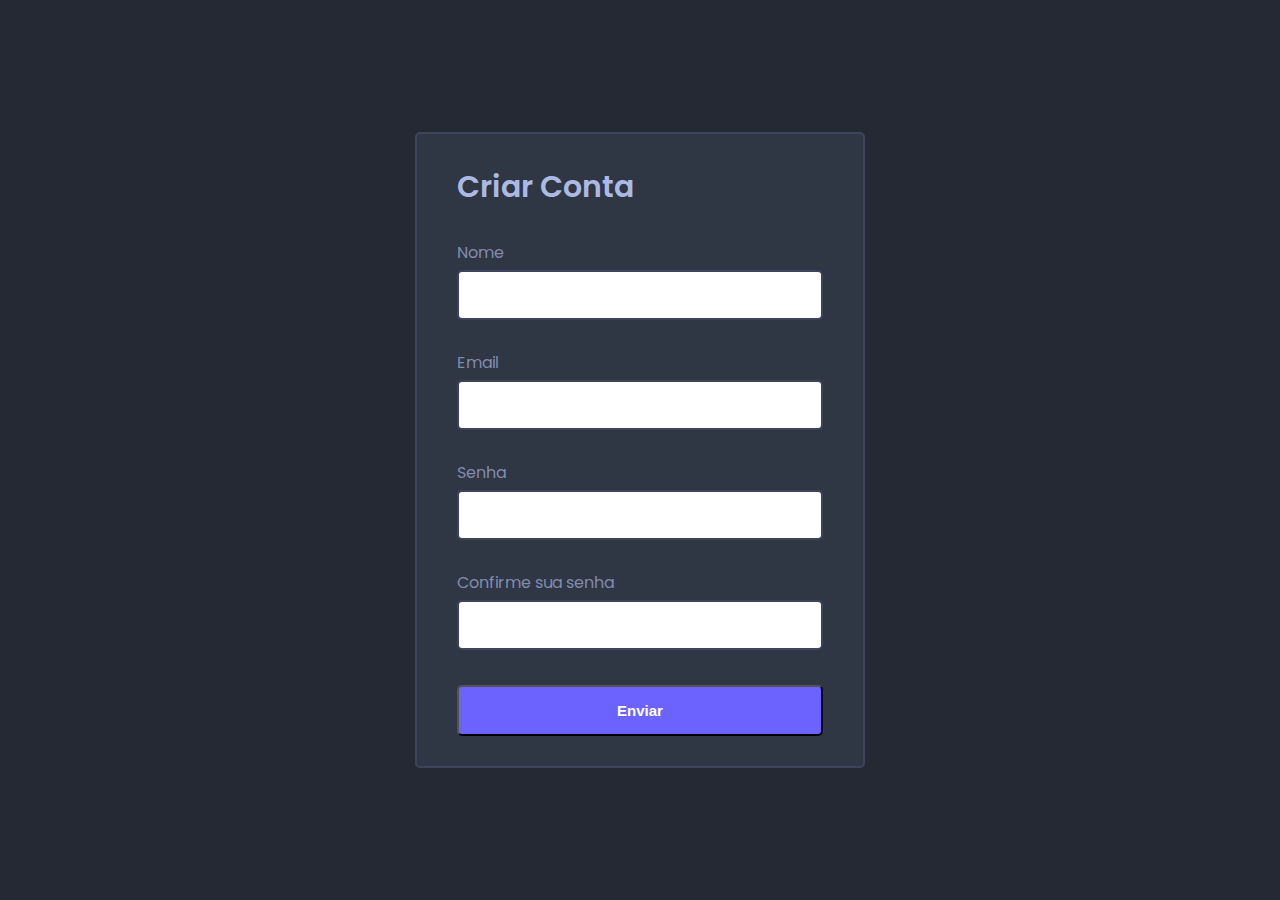
==== formulario.html @ 8affd595 "Formulário" ====
<!DOCTYPE html>
<html lang="en">

<head>
    <meta charset="UTF-8">
    <meta http-equiv="X-UA-Compatible" content="IE=edge">
    <meta name="viewport" content="width=device-width, initial-scale=1.0">
    <title>Calculadora IMC</title>
    <!-- Import icone página -->
    <link rel="icon" href="/Sistemas//Objetos_interativos/img/favicon.ico" type="image/x-icon">

    <!-- Import CSS geral -->
    <!-- <link rel="stylesheet" type="text/css" href="/Sistemas/Objetos_interativos/styles.css" media="screen" /> -->
</head>

<body>
    <div class="container">

        <div class="header">
            <h2>Criar Conta</h2>
        </div>
        <form class="form" id="form">
            <div class="form-control">
                <label for="username">Nome</label>
                <input type="text" id="username">
                <i><img class="img-success" src="/images/success-icon.svg"></i>
                <i><img class="img-error" src="/images/error-icon.svg"></i>
                <small id="small">Error</small>
            </div>
            <div class="form-control">
                <label for="email">Email</label>
                <input type="email" id="email">
                <i><img class="img-success" src="/Sistemas/Objetos_interativos/img/success-icon.svg"></i>
                <i><img class="img-error" src="/Sistemas/Objetos_interativos/img/error-icon.svg"></i>
                <small id="small">Error</small>
            </div>
            <div class="form-control">
                <label for="password">Senha</label>
                <input type="password" id="password">
                <i><img class="img-success" src="/Sistemas/Objetos_interativos/img/success-icon.svg"></i>
                <i><img class="img-error" src="/Sistemas/Objetos_interativos/img/error-icon.svg"></i>
                <small id="small">Error</small>
            </div>
            <div class="form-control">
                <label for="passwordtwo">Confirme sua senha</label>
                <input type="password" id="passwordtwo">
                <i><img class="img-success" src="/Sistemas/Objetos_interativos/img/success-icon.svg"></i>
                <i><img class="img-error" src="/Sistemas/Objetos_interativos/img/error-icon.svg"></i>
                <small id="small">Error</small>
            </div>
            <button type="submit">Enviar</button>
        </form>

    </div>
</body>

<style>
    @import url('https://fonts.googleapis.com/css2?family=Poppins:wght@500;600&display=swap');

    * {
        margin: 0;
        padding: 0;
        box-sizing: border-box;
    }

    body {
        background: #242933;
        display: flex;
        font-family: Poppins;
        align-items: center;
        justify-content: center;
        min-height: 100vh;

        border: 0;
    }

    .container {
        background-color: #2F3644;
        border-radius: 5px;
        border: 2px solid #3E445B;
        width: 450px;
        max-width: 100%;
    }

    .header {
        padding: 30px 40px;
    }

    .header h2 {
        font-weight: 600;
        color: #ACBAE1;
        font-size: 30px;
    }

    .form {
        padding: 0 40px 30px;
    }

    .form-control {
        margin-bottom: 10px;
        padding-bottom: 20px;
        position: relative;
    }

    .form-control label {
        display: inline-block;
        margin-bottom: 5px;
        color: #828CAD;
    }

    .form-control input {
        border: 2px solid #3E445B;
        border-radius: 5px;
        outline: 0;

        display: block;

        font-size: 14px;

        width: 100%;
        padding: 15px;
    }

    .form-control.success input {
        border: 2px solid #4ECA64;
    }

    .form-control.error input {
        border: 2px solid #DB5A5A;
    }

    .form-control.error .img-error {
        visibility: visible;
    }

    .form-control.success .img-success {
        visibility: visible;
    }

    .form-control.error small {
        color: #DB5A5A;
        visibility: visible;
    }

    .form-control i {
        position: absolute;
        top: 45px;
        right: 10px;
        visibility: hidden;
    }

    .form-control small {
        visibility: hidden;
        position: absolute;
        margin-top: 5px;
        font-size: 14px;

    }

    .form button {
        background-color: #6C63FF;
        border-radius: 5px;
        color: #fff;
        padding: 15px;
        font-size: 15px;
        font-weight: 600;
        width: 100%;

        margin-top: 5px;

        cursor: pointer;
    }

    .form button:hover {
        background-color: #584ff5;
        transition: 0.3s;
    }
</style>

<script>
    const form = document.getElementById('form');
    const username = document.getElementById('username');
    const email = document.getElementById('email');
    const password = document.getElementById('password');
    const passwordtwo = document.getElementById('passwordtwo');

    form.addEventListener('submit', (e)=>{
        e.preventDefault() 

        checkInputs();
    }) 

    //validacao
    function checkInputs(){
        const usernameValue = username.value.trim();
        const emailValue = email.value.trim();
        const passwordValue = password.value.trim();
        const passwordtwoValue = username.value.trim();

        if (usernameValue === '') {
            errorValidation(username, "Preencha este campo");
        } else{
            successValidation(username)
        }

        if (emailValue === '') {
            errorValidation(email, "Preencha este campo");
        } else{
            successValidation(email)
        }

        if (passwordValue === '') {
            errorValidation(password, "Preencha este campo");
        } else if(passwordValue.length < 8) {
            errorValidation(password, "Senha deve ter mais de 8 dígitos");
        } else{
            successValidation(password)
        }

        if (passwordtwoValue === '') {
            errorValidation(passwordtwo, "Preencha este campo");
        } else if (passwordtwoValue === passwordValue) {
            errorValidation(passwordtwo, "As senhas são diferentes");
        } else{
            successValidation(passwordtwo)
        }
    }

    function errorValidation(input, message) {
        const formControl = input.parentElement;
        formControl.className = 'form-control error';
        const small = formControl.querySelector('small');
        small.innerText = message;
    }

    function successValidation(input) {
        const formControl = input.parentElement;
        formControl.className = 'form-control success';
    }
</script>
</html>
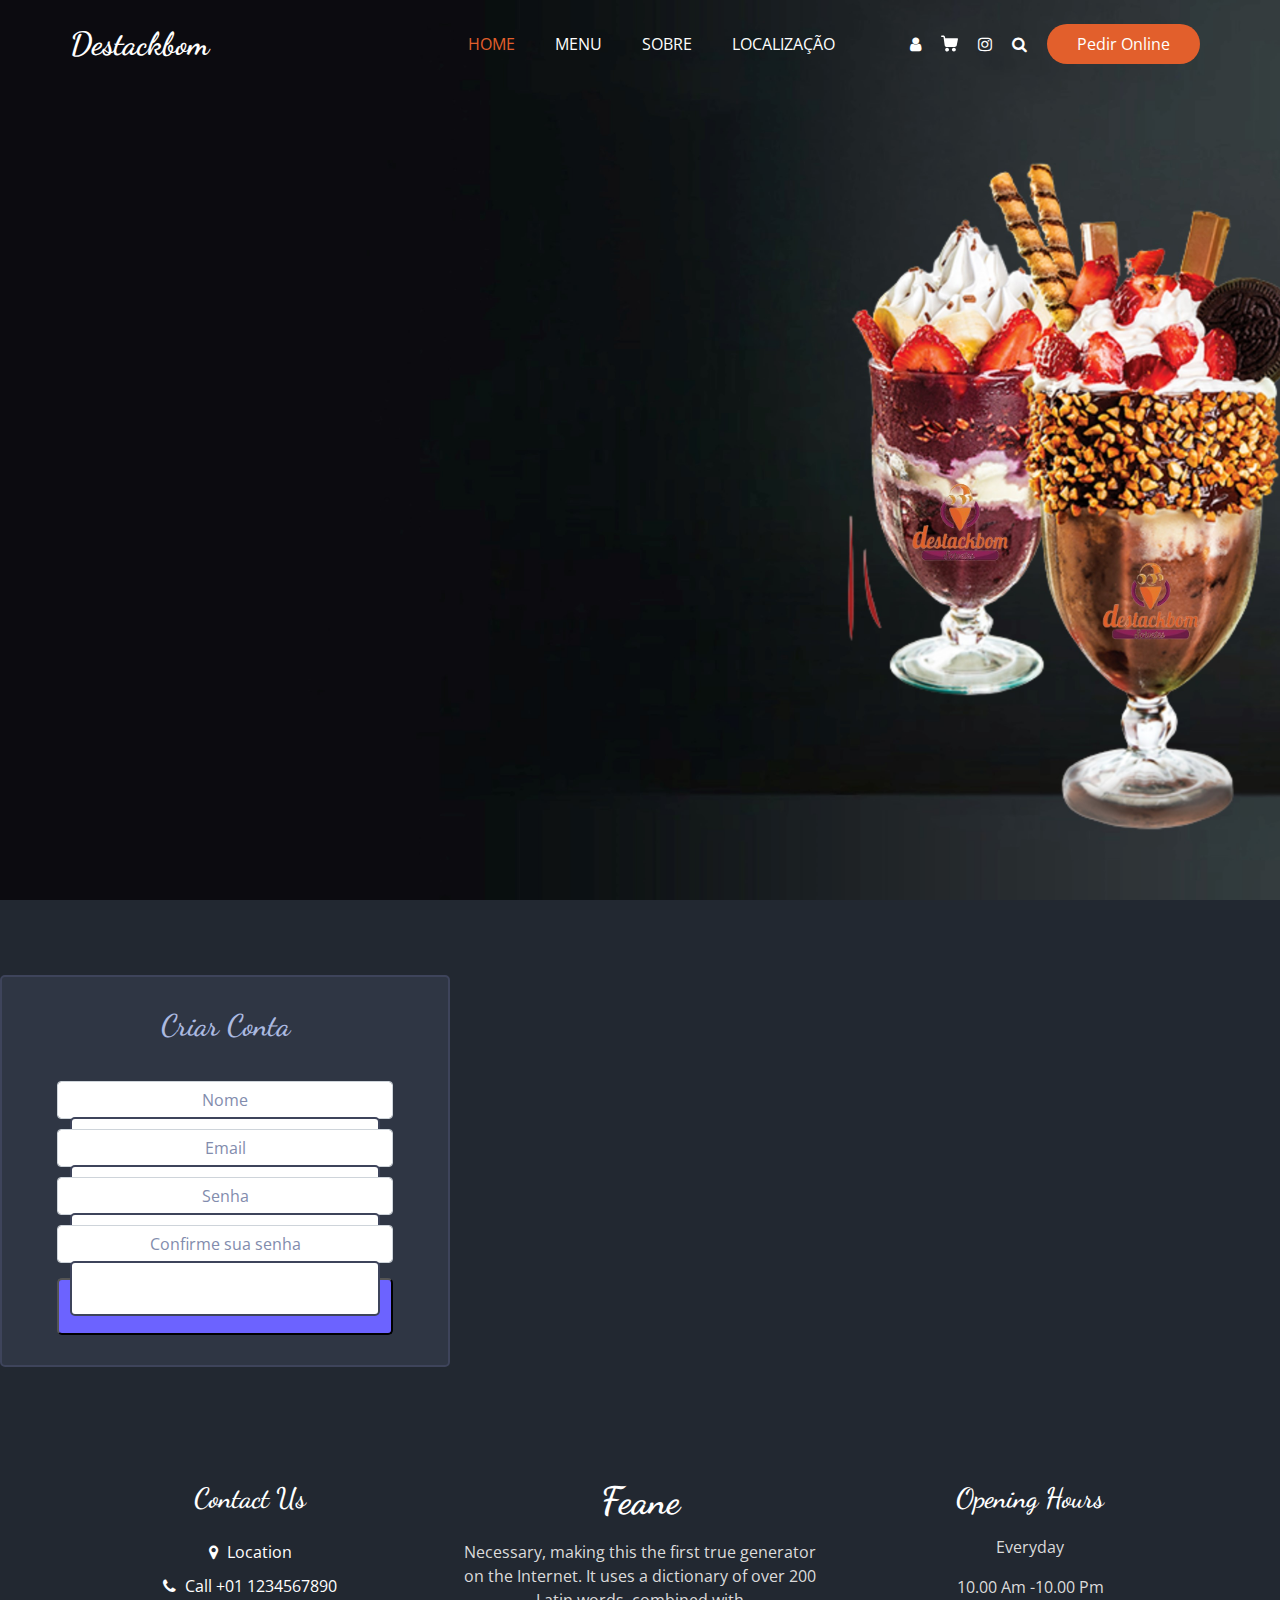
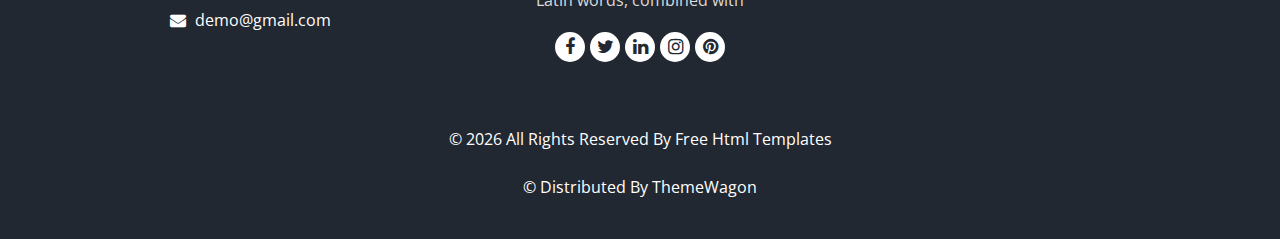
==== commit 703dae86: "g" ====
--- a/formulario.html
+++ b/formulario.html
@@ -13,68 +13,306 @@
     <!-- <link rel="stylesheet" type="text/css" href="/Sistemas/Objetos_interativos/styles.css" media="screen" /> -->
 </head>
 
+<!DOCTYPE html>
+<html>
+
+<head>
+    <!-- Basic -->
+    <meta charset="utf-8" />
+    <meta http-equiv="X-UA-Compatible" content="IE=edge" />
+    <!-- Mobile Metas -->
+    <meta name="viewport" content="width=device-width, initial-scale=1, shrink-to-fit=no" />
+    <!-- Site Metas -->
+    <meta name="keywords" content="" />
+    <meta name="description" content="" />
+    <meta name="author" content="" />
+    <link rel="icon" href="/images/Logo_Destack.ico" type="image/x-icon">
+
+    <title>Sorveteria Destackbom</title>
+
+    <!-- bootstrap core css -->
+    <link rel="stylesheet" type="text/css" href="css/bootstrap.css" />
+
+    <!--owl slider stylesheet -->
+    <link rel="stylesheet" type="text/css"
+        href="https://cdnjs.cloudflare.com/ajax/libs/OwlCarousel2/2.3.4/assets/owl.carousel.min.css" />
+    <!-- nice select  -->
+    <link rel="stylesheet"
+        href="https://cdnjs.cloudflare.com/ajax/libs/jquery-nice-select/1.1.0/css/nice-select.min.css"
+        integrity="sha512-CruCP+TD3yXzlvvijET8wV5WxxEh5H8P4cmz0RFbKK6FlZ2sYl3AEsKlLPHbniXKSrDdFewhbmBK5skbdsASbQ=="
+        crossorigin="anonymous" />
+    <!-- font awesome style -->
+    <link href="css/font-awesome.min.css" rel="stylesheet" />
+
+    <!-- Custom styles for this template -->
+    <link href="css/style.css" rel="stylesheet" />
+    <!-- responsive style -->
+    <link href="css/responsive.css" rel="stylesheet" />
+
+</head>
+
 <body>
-    <div class="container">
-
-        <div class="header">
-            <h2>Criar Conta</h2>
+
+    <div class="hero_area">
+        <div class="bg-box">
+            <img src="images/hero1.jpg" alt="">
         </div>
-        <form class="form" id="form">
-            <div class="form-control">
-                <label for="username">Nome</label>
-                <input type="text" id="username">
-                <i><img class="img-success" src="/images/success-icon.svg"></i>
-                <i><img class="img-error" src="/images/error-icon.svg"></i>
-                <small id="small">Error</small>
+        <!-- header section strats -->
+        <header class="header_section">
+            <div class="container">
+                <nav class="navbar navbar-expand-lg custom_nav-container ">
+                    <a class="navbar-brand" href="index.html">
+                        <span>
+                            Destackbom
+                        </span>
+                    </a>
+
+                    <button class="navbar-toggler" type="button" data-toggle="collapse"
+                        data-target="#navbarSupportedContent" aria-controls="navbarSupportedContent"
+                        aria-expanded="false" aria-label="Toggle navigation">
+                        <span class=""> </span>
+                    </button>
+
+                    <div class="collapse navbar-collapse" id="navbarSupportedContent">
+                        <ul class="navbar-nav  mx-auto ">
+                            <li class="nav-item active">
+                                <a class="nav-link" href="index.html">Home <span class="sr-only">(current)</span></a>
+                            </li>
+                            <li class="nav-item">
+                                <a class="nav-link" href="menu.html">Menu</a>
+                            </li>
+                            <li class="nav-item">
+                                <a class="nav-link" href="about.html">Sobre</a>
+                            </li>
+                            <li class="nav-item">
+                                <a class="nav-link" href="book.html">Localização</a>
+                            </li>
+                        </ul>
+                        <div class="user_option">
+                            <!-- Usuário -->
+                            <a href="formulario.html" class="user_link">
+                                <i class="fa fa-user" aria-hidden="true"></i>
+                            </a>
+                            <!-- Carrinho de compras -->
+                            <a class="cart_link" href="#">
+                                <svg version="1.1" id="Capa_1" xmlns="http://www.w3.org/2000/svg"
+                                    xmlns:xlink="http://www.w3.org/1999/xlink" x="0px" y="0px"
+                                    viewBox="0 0 456.029 456.029" style="enable-background:new 0 0 456.029 456.029;"
+                                    xml:space="preserve">
+                                    <g>
+                                        <g>
+                                            <path d="M345.6,338.862c-29.184,0-53.248,23.552-53.248,53.248c0,29.184,23.552,53.248,53.248,53.248
+                   c29.184,0,53.248-23.552,53.248-53.248C398.336,362.926,374.784,338.862,345.6,338.862z" />
+                                        </g>
+                                    </g>
+                                    <g>
+                                        <g>
+                                            <path d="M439.296,84.91c-1.024,0-2.56-0.512-4.096-0.512H112.64l-5.12-34.304C104.448,27.566,84.992,10.67,61.952,10.67H20.48
+                   C9.216,10.67,0,19.886,0,31.15c0,11.264,9.216,20.48,20.48,20.48h41.472c2.56,0,4.608,2.048,5.12,4.608l31.744,216.064
+                   c4.096,27.136,27.648,47.616,55.296,47.616h212.992c26.624,0,49.664-18.944,55.296-45.056l33.28-166.4
+                   C457.728,97.71,450.56,86.958,439.296,84.91z" />
+                                        </g>
+                                    </g>
+                                    <g>
+                                        <g>
+                                            <path d="M215.04,389.55c-1.024-28.16-24.576-50.688-52.736-50.688c-29.696,1.536-52.224,26.112-51.2,55.296
+                   c1.024,28.16,24.064,50.688,52.224,50.688h1.024C193.536,443.31,216.576,418.734,215.04,389.55z" />
+                                        </g>
+                                    </g>
+                                </svg>
+                            </a>
+                            <a href="#"><i id="icon-instagram" class="fa fa-instagram" aria-hidden="true"></i></a>
+                            <form class="form-inline">
+                                <button class="btn  my-2 my-sm-0 nav_search-btn" type="submit">
+                                    <i class="fa fa-search" aria-hidden="true"></i>
+                                </button>
+                            </form>
+                            <a href="" class="order_online">
+                                Pedir Online
+                            </a>
+                        </div>
+                    </div>
+                </nav>
             </div>
-            <div class="form-control">
-                <label for="email">Email</label>
-                <input type="email" id="email">
-                <i><img class="img-success" src="/Sistemas/Objetos_interativos/img/success-icon.svg"></i>
-                <i><img class="img-error" src="/Sistemas/Objetos_interativos/img/error-icon.svg"></i>
-                <small id="small">Error</small>
+        </header>
+        <!-- end header section -->
+    </div>
+
+    <!-- Form section -->
+    <section class="form_section">
+        <div class="formDiv col-md-12">
+            <div class="header">
+                <h2>Criar Conta</h2>
             </div>
-            <div class="form-control">
-                <label for="password">Senha</label>
-                <input type="password" id="password">
-                <i><img class="img-success" src="/Sistemas/Objetos_interativos/img/success-icon.svg"></i>
-                <i><img class="img-error" src="/Sistemas/Objetos_interativos/img/error-icon.svg"></i>
-                <small id="small">Error</small>
+            <form class="form" id="form">
+                <div class="form-control">
+                    <label for="username">Nome</label>
+                    <input type="text" id="username">
+                    <i><img class="img-success" src="/Sistemas/Objetos_interativos/img/success-icon.svg"></i>
+                    <i><img class="img-error" src="/Sistemas/Objetos_interativos/img/error-icon.svg"></i>
+                    <small id="small">Error</small>
+                </div>
+                <div class="form-control">
+                    <label for="email">Email</label>
+                    <input type="email" id="email">
+                    <i><img class="img-success" src="/Sistemas/Objetos_interativos/img/success-icon.svg"></i>
+                    <i><img class="img-error" src="/Sistemas/Objetos_interativos/img/error-icon.svg"></i>
+                    <small id="small">Error</small>
+                </div>
+                <div class="form-control">
+                    <label for="password">Senha</label>
+                    <input type="password" id="password">
+                    <i><img class="img-success" src="/Sistemas/Objetos_interativos/img/success-icon.svg"></i>
+                    <i><img class="img-error" src="/Sistemas/Objetos_interativos/img/error-icon.svg"></i>
+                    <small id="small">Error</small>
+                </div>
+                <div class="form-control">
+                    <label for="passwordtwo">Confirme sua senha</label>
+                    <input type="password" id="passwordtwo">
+                    <i><img class="img-success" src="/Sistemas/Objetos_interativos/img/success-icon.svg"></i>
+                    <i><img class="img-error" src="/Sistemas/Objetos_interativos/img/error-icon.svg"></i>
+                    <small id="small">Error</small>
+                </div>
+                <button type="submit">Enviar</button>
+            </form>
+        </div>
+    </section>
+    <!-- Form section -->
+
+    <!-- footer section -->
+    <footer class="footer_section">
+        <div class="container">
+            <div class="row">
+                <div class="col-md-4 footer-col">
+                    <div class="footer_contact">
+                        <h4>
+                            Contact Us
+                        </h4>
+                        <div class="contact_link_box">
+                            <a href="">
+                                <i class="fa fa-map-marker" aria-hidden="true"></i>
+                                <span>
+                                    Location
+                                </span>
+                            </a>
+                            <a href="">
+                                <i class="fa fa-phone" aria-hidden="true"></i>
+                                <span>
+                                    Call +01 1234567890
+                                </span>
+                            </a>
+                            <a href="">
+                                <i class="fa fa-envelope" aria-hidden="true"></i>
+                                <span>
+                                    demo@gmail.com
+                                </span>
+                            </a>
+                        </div>
+                    </div>
+                </div>
+                <div class="col-md-4 footer-col">
+                    <div class="footer_detail">
+                        <a href="" class="footer-logo">
+                            Feane
+                        </a>
+                        <p>
+                            Necessary, making this the first true generator on the Internet. It uses a dictionary of
+                            over 200 Latin
+                            words, combined with
+                        </p>
+                        <div class="footer_social">
+                            <a href="">
+                                <i class="fa fa-facebook" aria-hidden="true"></i>
+                            </a>
+                            <a href="">
+                                <i class="fa fa-twitter" aria-hidden="true"></i>
+                            </a>
+                            <a href="">
+                                <i class="fa fa-linkedin" aria-hidden="true"></i>
+                            </a>
+                            <a href="">
+                                <i class="fa fa-instagram" aria-hidden="true"></i>
+                            </a>
+                            <a href="">
+                                <i class="fa fa-pinterest" aria-hidden="true"></i>
+                            </a>
+                        </div>
+                    </div>
+                </div>
+                <div class="col-md-4 footer-col">
+                    <h4>
+                        Opening Hours
+                    </h4>
+                    <p>
+                        Everyday
+                    </p>
+                    <p>
+                        10.00 Am -10.00 Pm
+                    </p>
+                </div>
             </div>
-            <div class="form-control">
-                <label for="passwordtwo">Confirme sua senha</label>
-                <input type="password" id="passwordtwo">
-                <i><img class="img-success" src="/Sistemas/Objetos_interativos/img/success-icon.svg"></i>
-                <i><img class="img-error" src="/Sistemas/Objetos_interativos/img/error-icon.svg"></i>
-                <small id="small">Error</small>
+            <div class="footer-info">
+                <p>
+                    &copy; <span id="displayYear"></span> All Rights Reserved By
+                    <a href="https://html.design/">Free Html Templates</a><br><br>
+                    &copy; <span id="displayYear"></span> Distributed By
+                    <a href="https://themewagon.com/" target="_blank">ThemeWagon</a>
+                </p>
             </div>
-            <button type="submit">Enviar</button>
-        </form>
-
-    </div>
+        </div>
+    </footer>
+    <!-- footer section -->
+
+    <!-- jQery -->
+    <script src="js/jquery-3.4.1.min.js"></script>
+    <!-- popper js -->
+    <script src="https://cdn.jsdelivr.net/npm/popper.js@1.16.0/dist/umd/popper.min.js"
+        integrity="sha384-Q6E9RHvbIyZFJoft+2mJbHaEWldlvI9IOYy5n3zV9zzTtmI3UksdQRVvoxMfooAo" crossorigin="anonymous">
+        </script>
+    <!-- bootstrap js -->
+    <script src="js/bootstrap.js"></script>
+    <!-- owl slider -->
+    <script src="https://cdnjs.cloudflare.com/ajax/libs/OwlCarousel2/2.3.4/owl.carousel.min.js">
+    </script>
+    <!-- isotope js -->
+    <script src="https://unpkg.com/isotope-layout@3.0.4/dist/isotope.pkgd.min.js"></script>
+    <!-- nice select -->
+    <script src="https://cdnjs.cloudflare.com/ajax/libs/jquery-nice-select/1.1.0/js/jquery.nice-select.min.js"></script>
+    <!-- custom js -->
+    <script src="js/custom.js"></script>
+    <!-- Google Map -->
+    <script src="https://maps.googleapis.com/maps/api/js?key=AIzaSyCh39n5U-4IoWpsVGUHWdqB6puEkhRLdmI&callback=myMap">
+    </script>
+    <!-- End Google Map -->
+
 </body>
+
+</html>
 
 <style>
     @import url('https://fonts.googleapis.com/css2?family=Poppins:wght@500;600&display=swap');
 
-    * {
-        margin: 0;
-        padding: 0;
-        box-sizing: border-box;
-    }
-
-    body {
-        background: #242933;
+    .form_section {
+        background-color: #222831;
+        color: #ffffff;
+        padding: 75px 0 40px 0;
+        text-align: center;
+    }
+
+    .formCadastro {
+        background-color: #242933;
         display: flex;
         font-family: Poppins;
         align-items: center;
         justify-content: center;
         min-height: 100vh;
-
         border: 0;
-    }
-
-    .container {
+        margin: 0;
+        padding: 0;
+        box-sizing: border-box;
+    }
+
+    .formDiv {
         background-color: #2F3644;
         border-radius: 5px;
         border: 2px solid #3E445B;
@@ -184,14 +422,14 @@
     const password = document.getElementById('password');
     const passwordtwo = document.getElementById('passwordtwo');
 
-    form.addEventListener('submit', (e)=>{
-        e.preventDefault() 
+    form.addEventListener('submit', (e) => {
+        e.preventDefault()
 
         checkInputs();
-    }) 
+    })
 
     //validacao
-    function checkInputs(){
+    function checkInputs() {
         const usernameValue = username.value.trim();
         const emailValue = email.value.trim();
         const passwordValue = password.value.trim();
@@ -199,30 +437,30 @@
 
         if (usernameValue === '') {
             errorValidation(username, "Preencha este campo");
-        } else{
-            successValidation(username)
+        } else {
+            successValidation(username);
         }
 
         if (emailValue === '') {
             errorValidation(email, "Preencha este campo");
-        } else{
-            successValidation(email)
+        } else {
+            successValidation(email);
         }
 
         if (passwordValue === '') {
             errorValidation(password, "Preencha este campo");
-        } else if(passwordValue.length < 8) {
+        } else if (passwordValue.length < 8) {
             errorValidation(password, "Senha deve ter mais de 8 dígitos");
-        } else{
-            successValidation(password)
+        } else {
+            successValidation(password);
         }
 
         if (passwordtwoValue === '') {
             errorValidation(passwordtwo, "Preencha este campo");
-        } else if (passwordtwoValue === passwordValue) {
+        } else if (passwordtwoValue !== passwordValue) {
             errorValidation(passwordtwo, "As senhas são diferentes");
-        } else{
-            successValidation(passwordtwo)
+        } else {
+            successValidation(passwordtwo);
         }
     }
 
@@ -238,4 +476,5 @@
         formControl.className = 'form-control success';
     }
 </script>
+
 </html>--- a/css/style.css
+++ b/css/style.css
@@ -0,0 +1,1019 @@
+@import url("https://fonts.googleapis.com/css2?family=Dancing+Script:wght@400;500;600;700&family=Open+Sans:wght@400;600;700&display=swap");
+body {
+  font-family: "Open Sans", sans-serif;
+  color: #0c0c0c;
+  background-color: #ffffff;
+  overflow-x: hidden;
+}
+
+.layout_padding {
+  padding: 90px 0;
+}
+
+.layout_padding2 {
+  padding: 75px 0;
+}
+
+.layout_padding2-top {
+  padding-top: 75px;
+}
+
+.layout_padding2-bottom {
+  padding-bottom: 75px;
+}
+
+.layout_padding-top {
+  padding-top: 90px;
+}
+
+.layout_padding-bottom {
+  padding-bottom: 90px;
+}
+
+h1,
+h2 {
+  font-family: 'Dancing Script', cursive;
+}
+
+.heading_container {
+  display: -webkit-box;
+  display: -ms-flexbox;
+  display: flex;
+  -webkit-box-orient: vertical;
+  -webkit-box-direction: normal;
+      -ms-flex-direction: column;
+          flex-direction: column;
+  -webkit-box-align: start;
+      -ms-flex-align: start;
+          align-items: flex-start;
+}
+
+.heading_container h2 {
+  position: relative;
+  margin-bottom: 0;
+  font-size: 2.5rem;
+  font-weight: bold;
+}
+
+.heading_container h2 span {
+  color: #E25F2C;
+}
+
+.heading_container p {
+  margin-top: 10px;
+  margin-bottom: 0;
+}
+
+.heading_container.heading_center {
+  -webkit-box-align: center;
+      -ms-flex-align: center;
+          align-items: center;
+  text-align: center;
+}
+
+a,
+a:hover,
+a:focus {
+  text-decoration: none;
+}
+
+a:hover,
+a:focus {
+  color: initial;
+}
+
+.btn,
+.btn:focus {
+  outline: none !important;
+  -webkit-box-shadow: none;
+          box-shadow: none;
+}
+
+/*header section*/
+.hero_area {
+  position: relative;
+  min-height: 100vh;
+  display: -webkit-box;
+  display: -ms-flexbox;
+  display: flex;
+  -webkit-box-orient: vertical;
+  -webkit-box-direction: normal;
+      -ms-flex-direction: column;
+          flex-direction: column;
+}
+
+.bg-box {
+  position: absolute;
+  top: 0;
+  left: 0;
+  width: 100%;
+  height: 100%;
+}
+
+.bg-box img {
+  width: 100%;
+  height: 100%;
+  -o-object-fit: cover;
+     object-fit: cover;
+}
+
+.sub_page .hero_area {
+  min-height: auto;
+}
+
+.sub_page .hero_area .bg-box {
+  position: absolute;
+  top: 0;
+  left: 0;
+  width: 100%;
+  height: 100%;
+}
+
+.sub_page .hero_area .bg-box img {
+  width: 100%;
+  height: 100%;
+  -o-object-fit: cover;
+     object-fit: cover;
+  -o-object-position: right top;
+     object-position: right top;
+}
+
+.header_section {
+  padding: 15px 0;
+}
+
+.header_section .container-fluid {
+  padding-right: 25px;
+  padding-left: 25px;
+}
+
+.navbar-brand {
+  font-family: 'Dancing Script', cursive;
+}
+
+.navbar-brand span {
+  font-weight: bold;
+  font-size: 32px;
+  color: #ffffff;
+}
+
+.custom_nav-container {
+  padding: 0;
+}
+
+.custom_nav-container .navbar-nav {
+  padding-left: 18%;
+}
+
+.custom_nav-container .navbar-nav .nav-item .nav-link {
+  padding: 5px 20px;
+  color: #ffffff;
+  text-align: center;
+  text-transform: uppercase;
+  border-radius: 5px;
+  -webkit-transition: all 0.3s;
+  transition: all 0.3s;
+}
+
+.custom_nav-container .navbar-nav .nav-item:hover .nav-link, .custom_nav-container .navbar-nav .nav-item.active .nav-link {
+  color: #E25F2C;
+}
+
+.custom_nav-container .nav_search-btn {
+  width: auto;
+  height: auto;
+  padding: 0;
+  border: none;
+  color: #ffffff;
+  margin: 0 10px;
+}
+
+.custom_nav-container .nav_search-btn:hover {
+  color: #E25F2C;
+}
+
+.user_option {
+  display: -webkit-box;
+  display: -ms-flexbox;
+  display: flex;
+  -webkit-box-align: center;
+      -ms-flex-align: center;
+          align-items: center;
+}
+
+#icon-instagram {
+  color: #ffffff;
+}
+#icon-instagram:hover {
+  color: #E25F2C;
+}
+
+
+.user_option a {
+  margin: 0 10px;
+}
+
+.user_option .user_link {
+  color: #ffffff;
+}
+
+
+.user_option .user_link:hover{
+  color: #E25F2C;
+}
+
+.user_option .cart_link {
+  display: -webkit-box;
+  display: -ms-flexbox;
+  display: flex;
+  -webkit-box-pack: center;
+      -ms-flex-pack: center;
+          justify-content: center;
+  -webkit-box-align: center;
+      -ms-flex-align: center;
+          align-items: center;
+}
+
+.fa-instagram {
+  fill: #ffffff;
+}
+.user_option .cart_link svg {
+  width: 17px;
+  height: auto;
+  fill: #ffffff;
+  margin-bottom: 2px;
+}
+
+.user_option .cart_link:hover svg {
+  fill: #E25F2C;
+}
+
+.user_option .order_online {
+  display: inline-block;
+  padding: 8px 30px;
+  background-color: #E25F2C;
+  color: #ffffff;
+  border-radius: 45px;
+  -webkit-transition: all 0.3s;
+  transition: all 0.3s;
+  border: none;
+}
+
+.user_option .order_online:hover {
+  background-color: #e69c00;
+}
+
+.custom_nav-container .navbar-toggler {
+  outline: none;
+}
+
+.custom_nav-container .navbar-toggler {
+  padding: 0;
+  width: 37px;
+  height: 42px;
+  -webkit-transition: all 0.3s;
+  transition: all 0.3s;
+}
+
+.custom_nav-container .navbar-toggler span {
+  display: block;
+  width: 35px;
+  height: 4px;
+  background-color: #ffffff;
+  margin: 7px 0;
+  -webkit-transition: all 0.3s;
+  transition: all 0.3s;
+  position: relative;
+  border-radius: 5px;
+  transition: all 0.3s;
+}
+
+.custom_nav-container .navbar-toggler span::before, .custom_nav-container .navbar-toggler span::after {
+  content: "";
+  position: absolute;
+  left: 0;
+  height: 100%;
+  width: 100%;
+  background-color: #ffffff;
+  top: -10px;
+  border-radius: 5px;
+  -webkit-transition: all 0.3s;
+  transition: all 0.3s;
+}
+
+.custom_nav-container .navbar-toggler span::after {
+  top: 10px;
+}
+
+.custom_nav-container .navbar-toggler[aria-expanded="true"] {
+  -webkit-transform: rotate(360deg);
+          transform: rotate(360deg);
+}
+
+.custom_nav-container .navbar-toggler[aria-expanded="true"] span {
+  -webkit-transform: rotate(45deg);
+          transform: rotate(45deg);
+}
+
+.custom_nav-container .navbar-toggler[aria-expanded="true"] span::before, .custom_nav-container .navbar-toggler[aria-expanded="true"] span::after {
+  -webkit-transform: rotate(90deg);
+          transform: rotate(90deg);
+  top: 0;
+}
+
+/*end header section*/
+/* slider section */
+.slider_section {
+  -webkit-box-flex: 1;
+      -ms-flex: 1;
+          flex: 1;
+  display: -webkit-box;
+  display: -ms-flexbox;
+  display: flex;
+  -webkit-box-align: center;
+      -ms-flex-align: center;
+          align-items: center;
+  position: relative;
+  padding: 45px 0 75px 0;
+}
+
+.slider_section .row {
+  -webkit-box-align: center;
+      -ms-flex-align: center;
+          align-items: center;
+}
+
+.slider_section #customCarousel1 {
+  width: 100%;
+  position: unset;
+}
+
+.slider_section .detail-box {
+  color: #ffffff;
+  margin-bottom: 145px;
+}
+
+.slider_section .detail-box h1 {
+  font-size: 3rem;
+  font-weight: bold;
+  margin-bottom: 15px;
+}
+
+.slider_section .detail-box p {
+  font-size: 14px;
+}
+
+.slider_section .detail-box a {
+  display: inline-block;
+  padding: 10px 45px;
+  background-color: #E25F2C;
+  color: #ffffff;
+  border-radius: 45px;
+  -webkit-transition: all 0.3s;
+  transition: all 0.3s;
+  border: none;
+  margin-top: 10px;
+}
+
+.slider_section .detail-box a:hover {
+  background-color: #e69c00;
+}
+
+.slider_section .img-box img {
+  width: 100%;
+}
+
+.slider_section .carousel-indicators {
+  position: unset;
+  margin: 0;
+  -webkit-box-pack: start;
+      -ms-flex-pack: start;
+          justify-content: flex-start;
+  -webkit-box-align: center;
+      -ms-flex-align: center;
+          align-items: center;
+}
+
+.slider_section .carousel-indicators li {
+  background-color: #ffffff;
+  width: 12px;
+  height: 12px;
+  border-radius: 100%;
+  opacity: 1;
+}
+
+.slider_section .carousel-indicators li.active {
+  width: 20px;
+  height: 20px;
+  background-color: #E25F2C;
+}
+
+.offer_section {
+  position: relative;
+  padding-top: 45px;
+}
+
+.offer_section .box {
+  display: -webkit-box;
+  display: -ms-flexbox;
+  display: flex;
+  -webkit-box-align: center;
+      -ms-flex-align: center;
+          align-items: center;
+  margin-top: 45px;
+  border-radius: 5px;
+  padding: 20px 15px;
+  background-color: #222831;
+  color: #ffffff;
+}
+
+.offer_section .box .img-box {
+  width: 175px;
+  min-width: 175px;
+  height: 175px;
+  margin-right: 15px;
+  position: relative;
+  -webkit-transition: all 0.1 0.5s;
+  transition: all 0.1 0.5s;
+  border-radius: 100%;
+  border: 5px solid #E25F2C;
+  overflow: hidden;
+}
+
+.offer_section .box .img-box img {
+  width: 100%;
+  -webkit-transition: all .2s;
+  transition: all .2s;
+}
+
+.offer_section .box .detail-box h5 {
+  font-family: 'Dancing Script', cursive;
+  font-size: 24px;
+  margin: 0;
+}
+
+.offer_section .box .detail-box h6 {
+  font-family: 'Dancing Script', cursive;
+  margin: 10px 0;
+}
+
+.offer_section .box .detail-box h6 span {
+  font-size: 2.5rem;
+  font-weight: bold;
+}
+
+.offer_section .box .detail-box a {
+  display: inline-block;
+  padding: 10px 30px;
+  background-color: #E25F2C;
+  color: #ffffff;
+  border-radius: 45px;
+  -webkit-transition: all 0.3s;
+  transition: all 0.3s;
+  border: none;
+}
+
+.offer_section .box .detail-box a:hover {
+  background-color: #e69c00;
+}
+
+.offer_section .box .detail-box a svg {
+  width: 20px;
+  height: auto;
+  margin-left: 5px;
+  fill: #ffffff;
+}
+
+.offer_section .box:hover .img-box img {
+  -webkit-transform: scale(1.1);
+          transform: scale(1.1);
+}
+
+.food_section .filters_menu {
+  padding: 0;
+  display: -webkit-box;
+  display: -ms-flexbox;
+  display: flex;
+  -ms-flex-wrap: wrap;
+      flex-wrap: wrap;
+  -webkit-box-pack: center;
+      -ms-flex-pack: center;
+          justify-content: center;
+  list-style-type: none;
+  margin: 45px 0 20px 0;
+}
+
+.food_section .filters_menu li {
+  padding: 7px 25px;
+  cursor: pointer;
+  border-radius: 25px;
+}
+
+.food_section .filters_menu li.active {
+  background-color: #222831;
+  color: #ffffff;
+}
+
+.food_section .box {
+  position: relative;
+  margin-top: 25px;
+  background-color: #ffffff;
+  border-radius: 10px;
+  color: #ffffff;
+  border-radius: 15px;
+  overflow: hidden;
+  background: linear-gradient(to bottom, #f1f2f3 25px, #222831 25px);
+}
+
+.food_section .box .img-box {
+  background: #f1f2f3;
+  display: -webkit-box;
+  display: -ms-flexbox;
+  display: flex;
+  -webkit-box-pack: center;
+      -ms-flex-pack: center;
+          justify-content: center;
+  -webkit-box-align: center;
+      -ms-flex-align: center;
+          align-items: center;
+  height: 215px;
+  border-radius: 0 0 0 45px;
+  margin: -1px;
+  padding: 25px;
+}
+
+.food_section .box .img-box img {
+  max-width: 100%;
+  max-height: 145px;
+  -webkit-transition: all .2s;
+  transition: all .2s;
+}
+
+.food_section .box .detail-box {
+  padding: 25px;
+}
+
+.food_section .box .detail-box h5 {
+  font-weight: 600;
+}
+
+.food_section .box .detail-box p {
+  font-size: 15px;
+}
+
+.food_section .box .detail-box h6 {
+  margin-top: 10px;
+}
+
+.food_section .box .options {
+  display: -webkit-box;
+  display: -ms-flexbox;
+  display: flex;
+  -webkit-box-pack: justify;
+      -ms-flex-pack: justify;
+          justify-content: space-between;
+}
+
+.food_section .box .options a {
+  width: 40px;
+  height: 40px;
+  border-radius: 100%;
+  background: #E25F2C;
+  display: -webkit-box;
+  display: -ms-flexbox;
+  display: flex;
+  -webkit-box-pack: center;
+      -ms-flex-pack: center;
+          justify-content: center;
+  -webkit-box-align: center;
+      -ms-flex-align: center;
+          align-items: center;
+}
+
+.food_section .box .options a svg {
+  width: 18px;
+  height: auto;
+  fill: #ffffff;
+}
+
+.food_section .box:hover .img-box img {
+  -webkit-transform: scale(1.1);
+          transform: scale(1.1);
+}
+
+.food_section .btn-box {
+  display: -webkit-box;
+  display: -ms-flexbox;
+  display: flex;
+  -webkit-box-pack: center;
+      -ms-flex-pack: center;
+          justify-content: center;
+  margin-top: 45px;
+}
+
+.food_section .btn-box a {
+  display: inline-block;
+  padding: 10px 55px;
+  background-color: #E25F2C;
+  color: #ffffff;
+  border-radius: 45px;
+  -webkit-transition: all 0.3s;
+  transition: all 0.3s;
+  border: none;
+}
+
+.food_section .btn-box a:hover {
+  background-color: #e69c00;
+}
+
+.about_section {
+  background: #222831;
+  color: #ffffff;
+}
+
+.about_section .row {
+  -webkit-box-align: center;
+      -ms-flex-align: center;
+          align-items: center;
+}
+
+.about_section .img-box {
+  position: relative;
+  display: -webkit-box;
+  display: -ms-flexbox;
+  display: flex;
+  -webkit-box-pack: center;
+      -ms-flex-pack: center;
+          justify-content: center;
+}
+
+.about_section .img-box img {
+  width: 100%;
+  max-width: 445px;
+  position: relative;
+  z-index: 2;
+}
+
+.about_section .detail-box p {
+  margin-top: 15px;
+}
+
+.about_section .detail-box a {
+  display: inline-block;
+  padding: 10px 45px;
+  background-color: #E25F2C;
+  color: #ffffff;
+  border-radius: 45px;
+  -webkit-transition: all 0.3s;
+  transition: all 0.3s;
+  border: none;
+  margin-top: 15px;
+}
+
+.about_section .detail-box a:hover {
+  background-color: #e69c00;
+}
+
+.book_section {
+  position: relative;
+}
+
+.book_section .heading_container {
+  margin-bottom: 25px;
+}
+
+.book_section .form_container .form-control {
+  width: 100%;
+  border: none;
+  height: 50px;
+  margin-bottom: 25px;
+  padding-left: 25px;
+  border: 1px solid #999;
+  outline: none;
+  color: #000000;
+  border-radius: 5px;
+  outline: none;
+  -webkit-box-shadow: none;
+          box-shadow: none;
+}
+
+.book_section .form_container .form-control::-webkit-input-placeholder {
+  color: #222222;
+}
+
+.book_section .form_container .form-control:-ms-input-placeholder {
+  color: #222222;
+}
+
+.book_section .form_container .form-control::-ms-input-placeholder {
+  color: #222222;
+}
+
+.book_section .form_container .form-control::placeholder {
+  color: #222222;
+}
+
+.book_section .form_container .nice-select .current {
+  font-size: 16px;
+}
+
+.book_section .form_container button {
+  margin-top: 15px;
+  border: none;
+  text-transform: uppercase;
+  display: inline-block;
+  padding: 10px 55px;
+  background-color: #E25F2C;
+  color: #ffffff;
+  border-radius: 45px;
+  -webkit-transition: all 0.3s;
+  transition: all 0.3s;
+  border: none;
+}
+
+.book_section .form_container button:hover {
+  background-color: #e69c00;
+}
+
+.book_section .map_container {
+  width: 100%;
+  height: 345px;
+  border-radius: 10px;
+  overflow: hidden;
+}
+
+.book_section .map_container #googleMap {
+  height: 100%;
+  min-height: 100%;
+  width: 100%;
+}
+
+/* client section start */
+.client_section .heading_container {
+  margin-bottom: 30px;
+}
+
+.client_section .box {
+  display: -webkit-box;
+  display: -ms-flexbox;
+  display: flex;
+  -webkit-box-orient: vertical;
+  -webkit-box-direction: normal;
+      -ms-flex-direction: column;
+          flex-direction: column;
+  margin: 15px;
+}
+
+.client_section .box .img-box {
+  position: relative;
+  display: -webkit-box;
+  display: -ms-flexbox;
+  display: flex;
+  -webkit-box-pack: center;
+      -ms-flex-pack: center;
+          justify-content: center;
+  -webkit-box-align: center;
+      -ms-flex-align: center;
+          align-items: center;
+  width: 115px;
+  position: relative;
+  margin-top: 30px;
+}
+
+.client_section .box .img-box img {
+  border-radius: 100%;
+  border: 5px solid #E25F2C;
+  position: relative;
+}
+
+.client_section .box .img-box::before {
+  content: "";
+  position: absolute;
+  left: 50%;
+  top: 0;
+  width: 20px;
+  height: 20px;
+  background-color: #E25F2C;
+  -webkit-transform: rotate(45deg) translateX(-50%);
+          transform: rotate(45deg) translateX(-50%);
+}
+
+.client_section .box .detail-box {
+  background-color: #222831;
+  color: #ffffff;
+  padding: 25px 25px 15px 25px;
+  border-radius: 5px;
+}
+
+.client_section .box .detail-box h6 {
+  font-weight: 600;
+  font-size: 18px;
+  margin: 15px 0 5px 0;
+}
+
+.client_section .box .detail-box p {
+  margin-bottom: 0;
+  font-size: 15px;
+  margin-bottom: 10px;
+}
+
+.client_section .owl-carousel .owl-nav {
+  display: -webkit-box;
+  display: -ms-flexbox;
+  display: flex;
+  -webkit-box-pack: center;
+      -ms-flex-pack: center;
+          justify-content: center;
+  margin-top: 45px;
+  padding: 0 15px;
+}
+
+.client_section .owl-carousel .owl-nav .owl-prev,
+.client_section .owl-carousel .owl-nav .owl-next {
+  width: 45px;
+  height: 45px;
+  background-color: #E25F2C;
+  color: #ffffff;
+  outline: none;
+  bottom: 0px;
+  font-size: 24px;
+  margin: 0 5px;
+  border-radius: 100%;
+}
+
+/* client section end */
+.contact_section .heading_container {
+  margin-bottom: 45px;
+}
+
+.contact_section .form_container .form-group {
+  margin-bottom: 25px;
+}
+
+.contact_section .form_container input {
+  width: 100%;
+  border: none;
+  height: 50px;
+  padding-left: 25px;
+  background-color: transparent;
+  border: 1px solid #ccc;
+  outline: none;
+  color: #000000;
+  border-radius: 5px;
+}
+
+.contact_section .form_container input::-webkit-input-placeholder {
+  color: #222222;
+}
+
+.contact_section .form_container input:-ms-input-placeholder {
+  color: #222222;
+}
+
+.contact_section .form_container input::-ms-input-placeholder {
+  color: #222222;
+}
+
+.contact_section .form_container input::placeholder {
+  color: #222222;
+}
+
+.contact_section .form_container input.message-box {
+  height: 120px;
+  border-radius: 5px;
+}
+
+.contact_section .form_container .btn-box {
+  display: -webkit-box;
+  display: -ms-flexbox;
+  display: flex;
+  -webkit-box-pack: center;
+      -ms-flex-pack: center;
+          justify-content: center;
+}
+
+.contact_section .form_container button {
+  margin-top: 10px;
+  border: none;
+  text-transform: uppercase;
+  display: inline-block;
+  padding: 10px 55px;
+  background-color: #E25F2C;
+  color: #ffffff;
+  border-radius: 0px;
+  -webkit-transition: all 0.3s;
+  transition: all 0.3s;
+  border: none;
+}
+
+.contact_section .form_container button:hover {
+  background-color: #e69c00;
+}
+
+/* footer section*/
+.footer_section {
+  background-color: #222831;
+  color: #ffffff;
+  padding: 75px 0 40px 0;
+  text-align: center;
+}
+
+.footer_section h4 {
+  font-size: 28px;
+}
+
+.footer_section h4,
+.footer_section .footer-logo {
+  font-weight: 600;
+  margin-bottom: 20px;
+  font-family: 'Dancing Script', cursive;
+}
+
+.footer_section p {
+  color: #dbdbdb;
+}
+
+.footer_section .footer-col {
+  margin-bottom: 30px;
+}
+
+.footer_section .footer_contact .contact_link_box {
+  display: -webkit-box;
+  display: -ms-flexbox;
+  display: flex;
+  -webkit-box-orient: vertical;
+  -webkit-box-direction: normal;
+      -ms-flex-direction: column;
+          flex-direction: column;
+}
+
+.footer_section .footer_contact .contact_link_box a {
+  margin: 5px 0;
+  color: #ffffff;
+}
+
+.footer_section .footer_contact .contact_link_box a i {
+  margin-right: 5px;
+}
+
+.footer_section .footer_contact .contact_link_box a:hover {
+  color: #E25F2C;
+}
+
+.footer_section .footer-logo {
+  display: block;
+  font-weight: bold;
+  font-size: 38px;
+  line-height: 1;
+  color: #ffffff;
+}
+
+.footer_section .footer_social {
+  display: -webkit-box;
+  display: -ms-flexbox;
+  display: flex;
+  -webkit-box-pack: center;
+      -ms-flex-pack: center;
+          justify-content: center;
+  margin-top: 20px;
+  margin-bottom: 10px;
+}
+
+.footer_section .footer_social a {
+  display: -webkit-box;
+  display: -ms-flexbox;
+  display: flex;
+  -webkit-box-pack: center;
+      -ms-flex-pack: center;
+          justify-content: center;
+  -webkit-box-align: center;
+      -ms-flex-align: center;
+          align-items: center;
+  color: #222831;
+  width: 30px;
+  height: 30px;
+  border-radius: 100%;
+  background-color: #ffffff;
+  border-radius: 100%;
+  margin: 0 2.5px;
+  font-size: 18px;
+}
+
+.footer_section .footer_social a:hover {
+  color: #E25F2C;
+}
+
+.footer_section .footer-info {
+  text-align: center;
+  margin-top: 25px;
+}
+
+.footer_section .footer-info p {
+  color: #ffffff;
+  margin: 0;
+}
+
+.footer_section .footer-info p a {
+  color: inherit;
+}
+/*# sourceMappingURL=style.css.map */--- a/css/responsive.css
+++ b/css/responsive.css
@@ -0,0 +1,97 @@
+@media (max-width: 1300px) {}
+
+@media (max-width: 1120px) {}
+
+@media (max-width: 992px) {
+  .hero_area {
+    min-height: auto;
+  }
+
+  .custom_nav-container .navbar-nav {
+    padding-top: 15px;
+padding-left: 0;
+    align-items: center;
+  }
+
+  .user_option{
+    justify-content: center;
+    margin-top: 15px;
+  }
+  .custom_nav-container .navbar-nav .nav-item .nav-link {
+    padding: 5px 25px;
+    margin: 5px 0;
+  }
+
+  .slider_section .carousel-indicators {
+    margin-top: 45px;
+  }
+
+  .offer_section .box {
+    flex-direction: column;
+    align-items: center;
+    text-align: center;
+  }
+
+  .offer_section .box .img-box {
+    margin-right: 0;
+    margin-bottom: 15px;
+  }
+}
+
+@media (max-width: 767px) {
+
+  .about_section .detail-box,
+  .book_section .form_container {
+    margin-bottom: 45px;
+  }
+
+  .about_section .row {
+    flex-direction: column-reverse;
+  }
+
+  .offer_section .box {
+    flex-direction: row;
+    text-align: left;
+  }
+
+  .offer_section .box .img-box {
+    margin-right: 15px;
+    margin-bottom: 0;
+  }
+}
+
+@media (max-width: 576px) {}
+
+@media (max-width: 480px) {}
+
+@media (max-width: 430px) {
+  .offer_section .box {
+    flex-direction: column;
+    text-align: center;
+  }
+
+  .offer_section .box .img-box {
+    margin-right: 0;
+    margin-bottom: 15px;
+  }
+}
+
+@media (max-width: 376px) {
+  .slider_section .detail-box h1 {
+    font-size: 3rem;
+  }
+}
+
+@media (min-width: 1200px) {
+  .container {
+    max-width: 1170px;
+  }
+}
+
+
+@media (min-width:576px) and (max-width:991px) {
+  .rent_solution_container .col-md-4.col-sm-6 {
+    float: left;
+    width: 50%;
+  }
+}